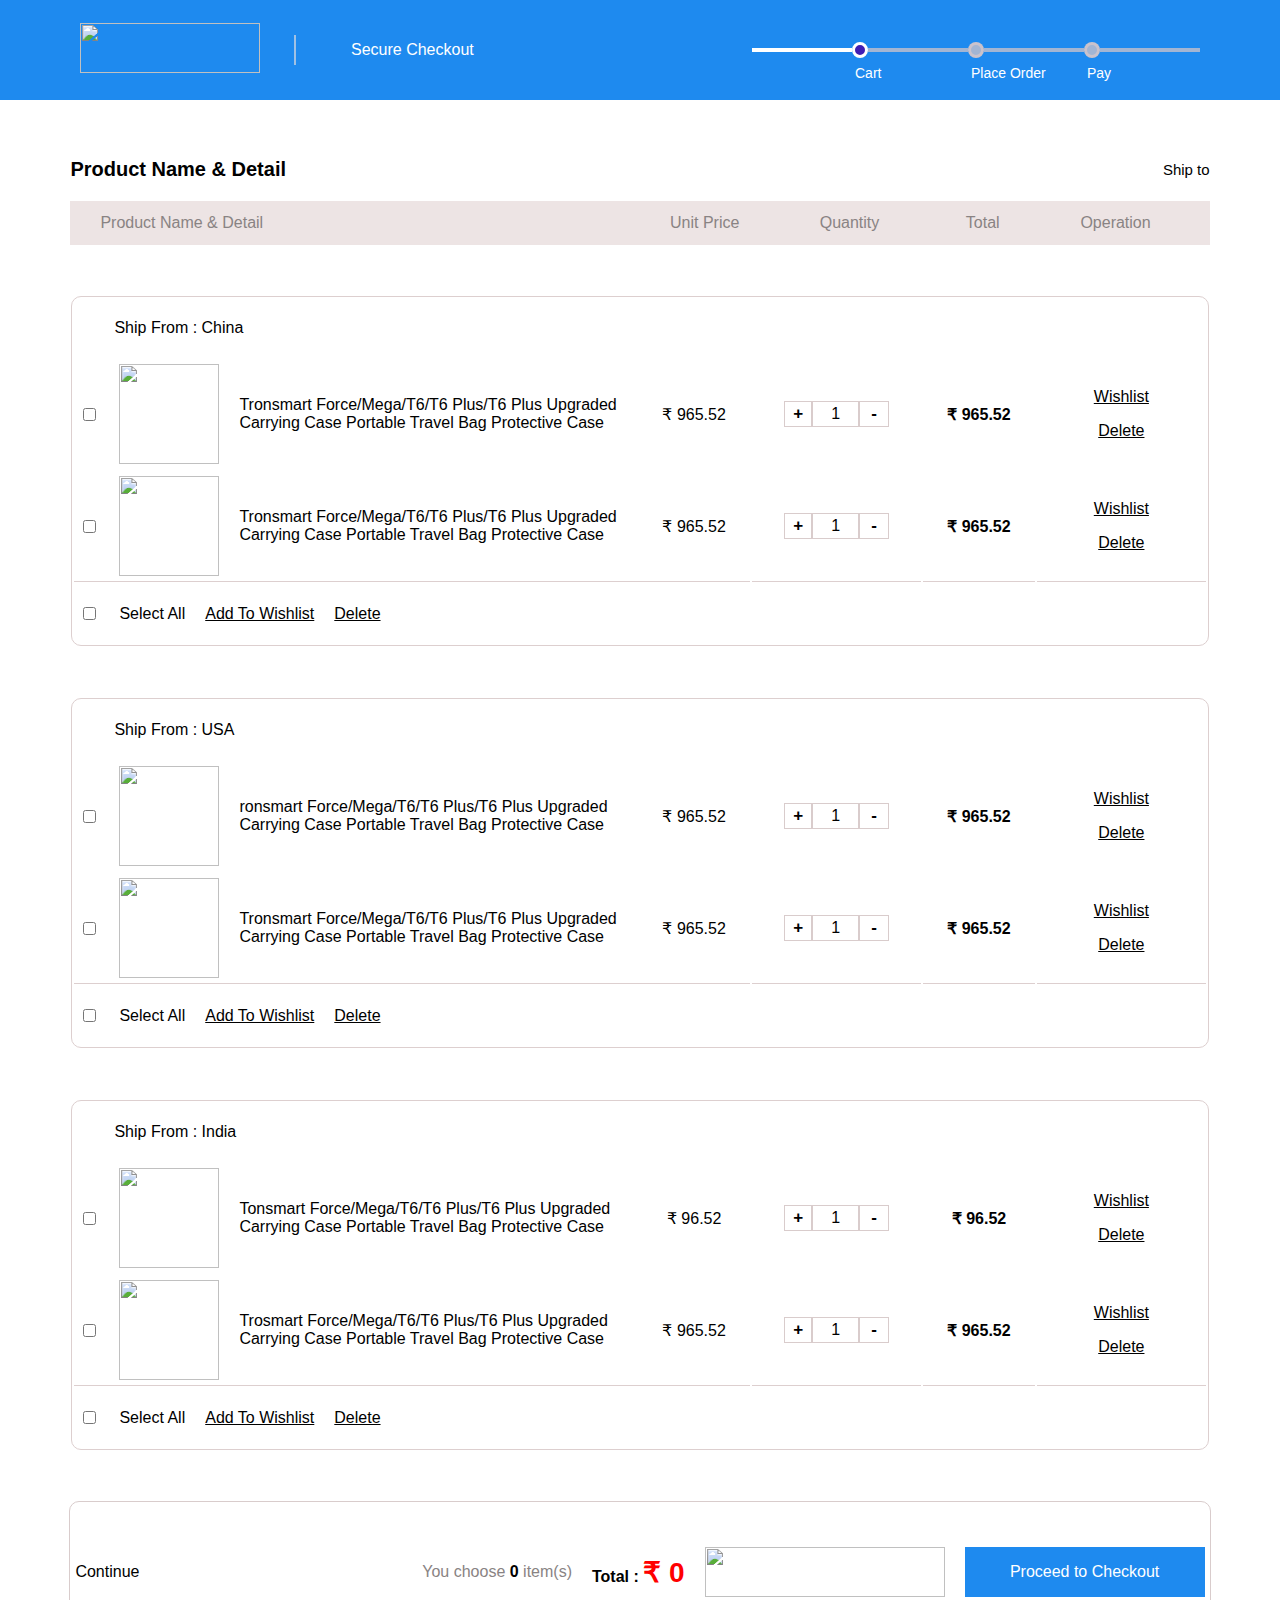
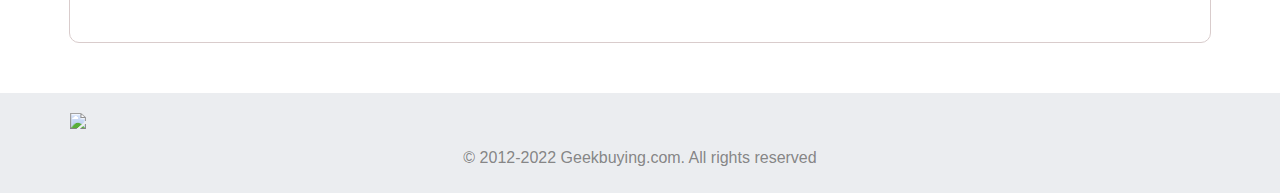
==== cart/cart.html @ 936641ec "cart_" ====
<!DOCTYPE html>
<html lang="en">

<head>
    <meta charset="UTF-8">
    <meta http-equiv="X-UA-Compatible" content="IE=edge">
    <meta name="viewport" content="width=device-width, initial-scale=1.0">
    <title>Shopping cart - GeekBuying.com</title>
    <link rel="stylesheet" href="../cart/styles/navbar.css">
   <link rel="stylesheet" href="../cart/styles/index.css">
</head>

<body>

    <div id="navbar">
    </div>

    <div id="pr">

        <p>Product Name & Detail</p>
        <div id="shipTo">
            <p>Ship to</p>
        </div>
    </div>

    <table cellspacing="0" >
      <thead id="tableH">
        <tr>
            <td>Product Name & Detail</td>
            <td>Unit Price</td>
            <td>Quantity</td>
            <td>Total</td>
            <td>Operation</td>
        </tr>
      </thead>
      <tbody id="tableBody">
         
      </tbody>
    </table>
    <div id="delBox">
    <div id="del">
        <p>Remove selected product(s) from your cart?</p>
        <div>
            <button>Yes</button>
            <button>No</button>
        </div>
    </div>
   </div>
   <div id="msgBox">
    <div id="msg">
        <p>Message</p>
        <div>
            <p>Please select the products first.</p>
            <button style="cursor:pointer">OK</button>
        </div>
    </div>
   </div>
    <div id="orderDiv">
        <a>Continue</a>
        <div>
            <span style="color:rgb(137, 131, 131);">You choose <b style="color:black">0</b> item(s)</span>
            <span><b style="color:black">Total : </b><b style="color:red;font-size:28px;"><span style="color:red;font-size:28px;">₹ </span>0</b></span>
            <img src="https://content1.geekbuying.com/V1.4/en/images/cartImg/new_pp.png">
            <button>Proceed to Checkout</button>
        </div>
    </div>

    <div id="footIcon" style="padding:20px 0px 10px 0px;width:100%;margin:auto;background-color:rgb(235, 237, 240)">
        <img style='width:89%;margin:auto;padding: 0% 5.5%;' src="https://content1.geekbuying.com/V1.4/en/images/shopcart_footicon.png">
        <p style="text-align:center;color:rgba(128, 128, 128, 0.965);font-family:sans-serif;">© 2012-2022 Geekbuying.com. All rights reserved</p>
    </div>
</body>

</html>

<script type='module' src="./scripts/index.js"></script>
---- cart/styles/navbar.css ----
body{
    margin:0px;
}

#navbar{
    background-color:rgb(30, 138, 239);
    height:100px;
    display:flex;
    padding: 0px 80px;
    align-items: center;
}

#navbar a>img{
    width:180px;
    height:50px;
}

#navOpt{
    display:flex;
    align-items: center;
    justify-content: space-between;
    width:100%;
}

#navOpt>div{
    display:flex;
    align-items: center;
}

#navOpt a+span{
    height:30px;
    display:flex;
    align-items: center;
    padding-left:34px;
    margin-left:34px;
    border-left:2.5px solid rgba(232, 222, 222, 0.648);
    color:white;
    font-family:sans-serif;
}

#navOpt span>img{
    width:16px;
    height:20px;
    padding-right:5px;
}

#navText{
    display:flex;
    justify-content: flex-end;
}
#navText>div{
    display:flex;
    align-items: center;
}
#navText>div>p:nth-child(odd){
    width:100px;
    height:4px;
    background-color:white;
}
#navText>div>p:nth-child(even){
    width:10px;
    height:10px;
    border-radius:50%;
    background-color:rgb(64, 29, 180);
    border:3px solid white;
}

#navText p>span{
    color:white;
    font-family:sans-serif;
    font-size:14px;
    position:absolute;
    top:65px;
}
---- cart/styles/index.css ----
body{
    margin:0px;
    padding:0px;
}
#pr{
    width:89%;
    margin:auto;
    margin-top:3%;
    display:flex;
    justify-content: space-between;
    align-items: center;
    font-family:sans-serif;
    font-size:15px;
}

#pr>p{
    font-size:20px;
    font-family:sans-serif;
    font-weight:550;
}

table{
    width:89%;
    margin:auto;
    font-family:'Lucida Sans', 'Lucida Sans Regular', 'Lucida Grande', 'Lucida Sans Unicode', Geneva, Verdana, sans-serif;
    color:rgb(137, 131, 131);
    table-layout:auto;
}
table>#tableH{
   height:fit-content;
}
table>#tableH>tr>td{
    padding:13px 30px;
    background:rgb(237, 228, 228);
}

#tableH>tr>td:first-child{
    width:50%;
}

table table{
    width:100%;
    margin-top:50px;
    border:1px solid rgb(221, 207, 207);
    border-radius:10px;
    table-layout:auto;
    color:black;
}

table table>thead>tr>td{
    white-space: nowrap;
    width:50%;
    padding:20px 40px;
}
#tableBody>tr>td>table>tbody>tr:nth-last-of-type(2)>td{
    border-bottom:1px solid  rgb(221, 207, 207);
}
#tableBody>tr>td>table>tbody>tr:last-child>td:last-child{
    padding:20px 5px;
    border:none;
}
#tableBody>tr>td>table>tbody>tr>td:first-child{
    width:100%;
    padding:5px;
    display:flex;
    align-items: center;
    gap:0px 20px;
}

#tableBody>tr>td>table>tbody>tr>td:nth-child(1)>img{
    width:100px;
    height:100px;
}

#tableBody>tr>td>table>tbody>tr>td:nth-child(2){
  width:10%;
  text-align:center;
}

#tableBody table>tbody>tr>td:nth-child(3){
   width:15%;
   text-align:center;
}
#tableBody table>tbody>tr>td:nth-child(3)>p{
    display:flex;
    align-items: center;
    justify-content: center;
}
#tableBody table>tbody>tr>td:nth-child(3)>p>span:nth-child(1){
    padding:2px 8px;
    border:1px solid rgb(217, 204, 204);
    font-size:17px;
    font-weight:bold;
}
#tableBody table>tbody>tr>td:nth-child(3)>p>span:nth-child(2){
    padding:3px 18px;
    border:1px solid rgb(217, 204, 204);
}
#tableBody table>tbody>tr>td:nth-child(3)>p>span:nth-child(3){
    padding:2px 11px;
    border:1px solid rgb(217, 204, 204);
    font-size:17px;
    font-weight:bold;
}
#tableBody table>tbody>tr>td:nth-child(4){
    width:10%;
    text-align:center;
    font-weight:bold;
    color:black;
}
#tableBody table>tbody>tr>td:nth-child(5){
    text-align:center;
    text-decoration:underline;
}

#orderDiv{
    display:flex;
    align-items:center;
    width:89%;
    height:140px;
    margin:auto;
    border:1px solid rgb(217, 204, 204);
    border-radius:10px;
    margin-top:50px;
    justify-content:space-between;
    font-family:sans-serif;
    margin-bottom:50px;
}
#orderDiv>a{
    padding-left:5px;
}
#orderDiv>div{
    display:flex;
    align-items:center;
    padding-right:5px;
    gap:20px;
}
#orderDiv img{
    width:240px;
    height:50px;
    cursor:pointer;
}
#orderDiv button{
    width:240px;
    height:50px;
    background-color:rgb(30, 138, 239);
    color:white;
    font-size:16px;
    border:none;
    cursor:pointer;
}

#delBox{
display:none;
background:rgba(128, 128, 128, 0.415);
position:fixed;
top:0px;
width:100vw;
height:100vh;
}

#del{
    font-family:sans-serif;
    border:1px solid rgba(128, 128, 128, 0.423);
    width:350px;
    text-align: center;
    padding:10px 0px;
    border-radius:10px;
    position:fixed;
    top:40%;
    background:white;
    left:40%;
}

#del>div{
    display:flex;
    justify-content: flex-end;
    padding: 10px 10px;
    gap:20px;
}

#del button:first-child{
    background:rgb(74, 74, 240);
    color:white;
    font-size:16px;
    padding: 5px 22px;
    border:none; 
}
#del button:last-child{
    font-size:16px;
    padding: 5px 22px;
    border:1px solid rgb(220, 200, 200);
}

#msgBox{
    display:none;
    background:rgba(128, 128, 128, 0.415);
    position:fixed;
    top:0px;
    width:100vw;
    height:100vh;
    }
#msg{
    font-family:sans-serif;
    border:1px solid rgba(128, 128, 128, 0.423);
    width:350px;
    text-align: center;
    padding:10px 0px;
    border-radius:10px;
    position:fixed;
    top:40%;
    background:white;
    left:40%;
}
#msg>p{
    font-size:20px;
    font-weight:bold;
    padding-bottom:10px;
    margin-bottom:-5px;
    margin-top:0px;
    border-bottom:1px solid rgba(128, 128, 128, 0.542);
}
#msg>div{
    padding: 10px 10px;
    gap:20px;
}

#msg button{
    background:rgb(74, 74, 240);
    color:white;
    font-size:16px;
    padding: 5px 22px;
    border:none; 
    margin-top:10px;
}
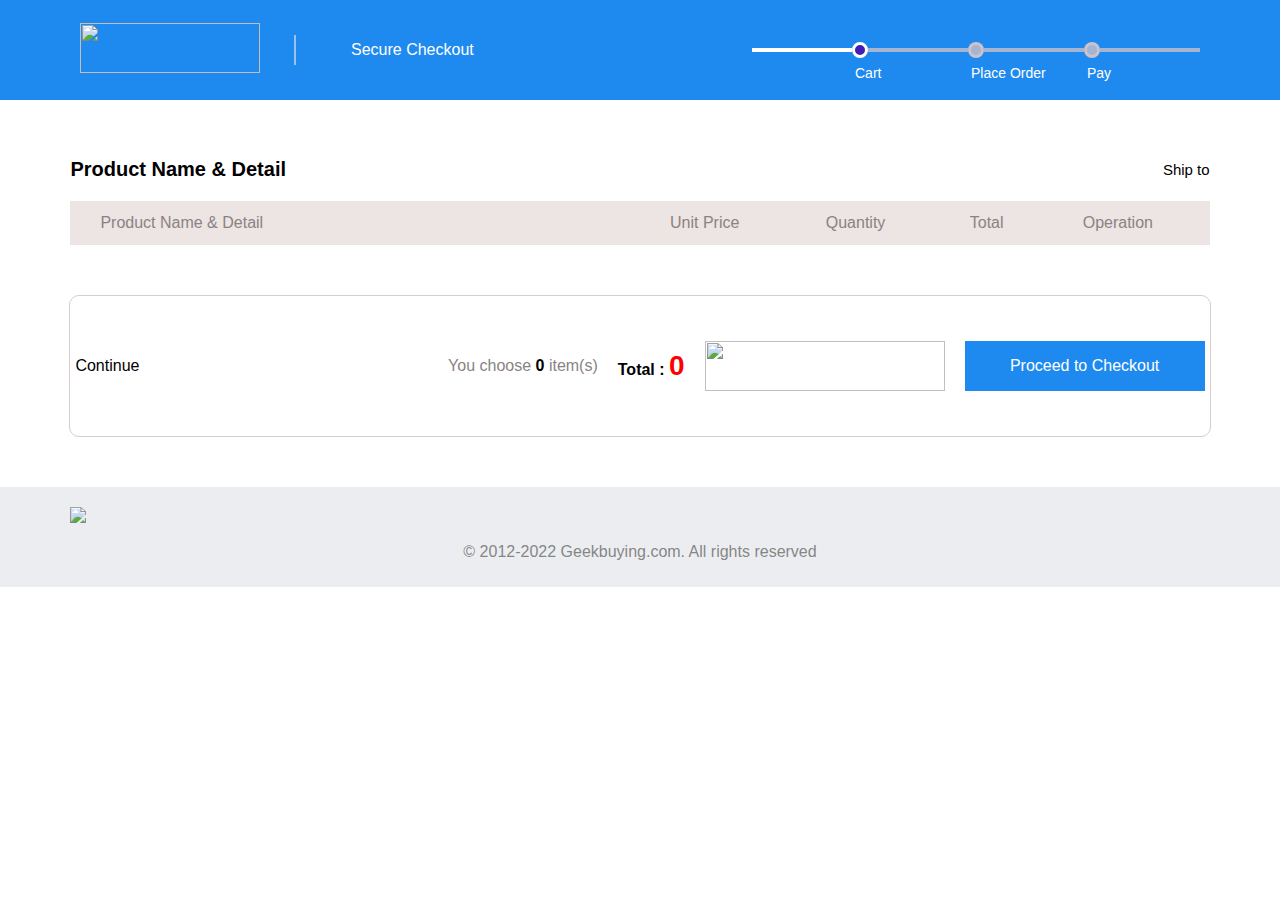
==== commit afcdcbdf: "Merge pull request #14 from starving-array/archie" ====
--- a/cart/cart.html
+++ b/cart/cart.html
@@ -58,8 +58,8 @@
     <div id="orderDiv">
         <a>Continue</a>
         <div>
-            <span style="color:rgb(137, 131, 131);">You choose <b style="color:black">0</b> item(s)</span>
-            <span><b style="color:black">Total : </b><b style="color:red;font-size:28px;"><span style="color:red;font-size:28px;">₹ </span>0</b></span>
+            <span style="color:rgb(137, 131, 131);">You choose <b style="color:black" id="quantityTotal">0</b> item(s)</span>
+            <span><b style="color:black">Total : </b><b style="color:red;font-size:28px;"><span style="color:red;font-size:28px;" id="totalValue"></span ></b></span>
             <img src="https://content1.geekbuying.com/V1.4/en/images/cartImg/new_pp.png">
             <button>Proceed to Checkout</button>
         </div>
